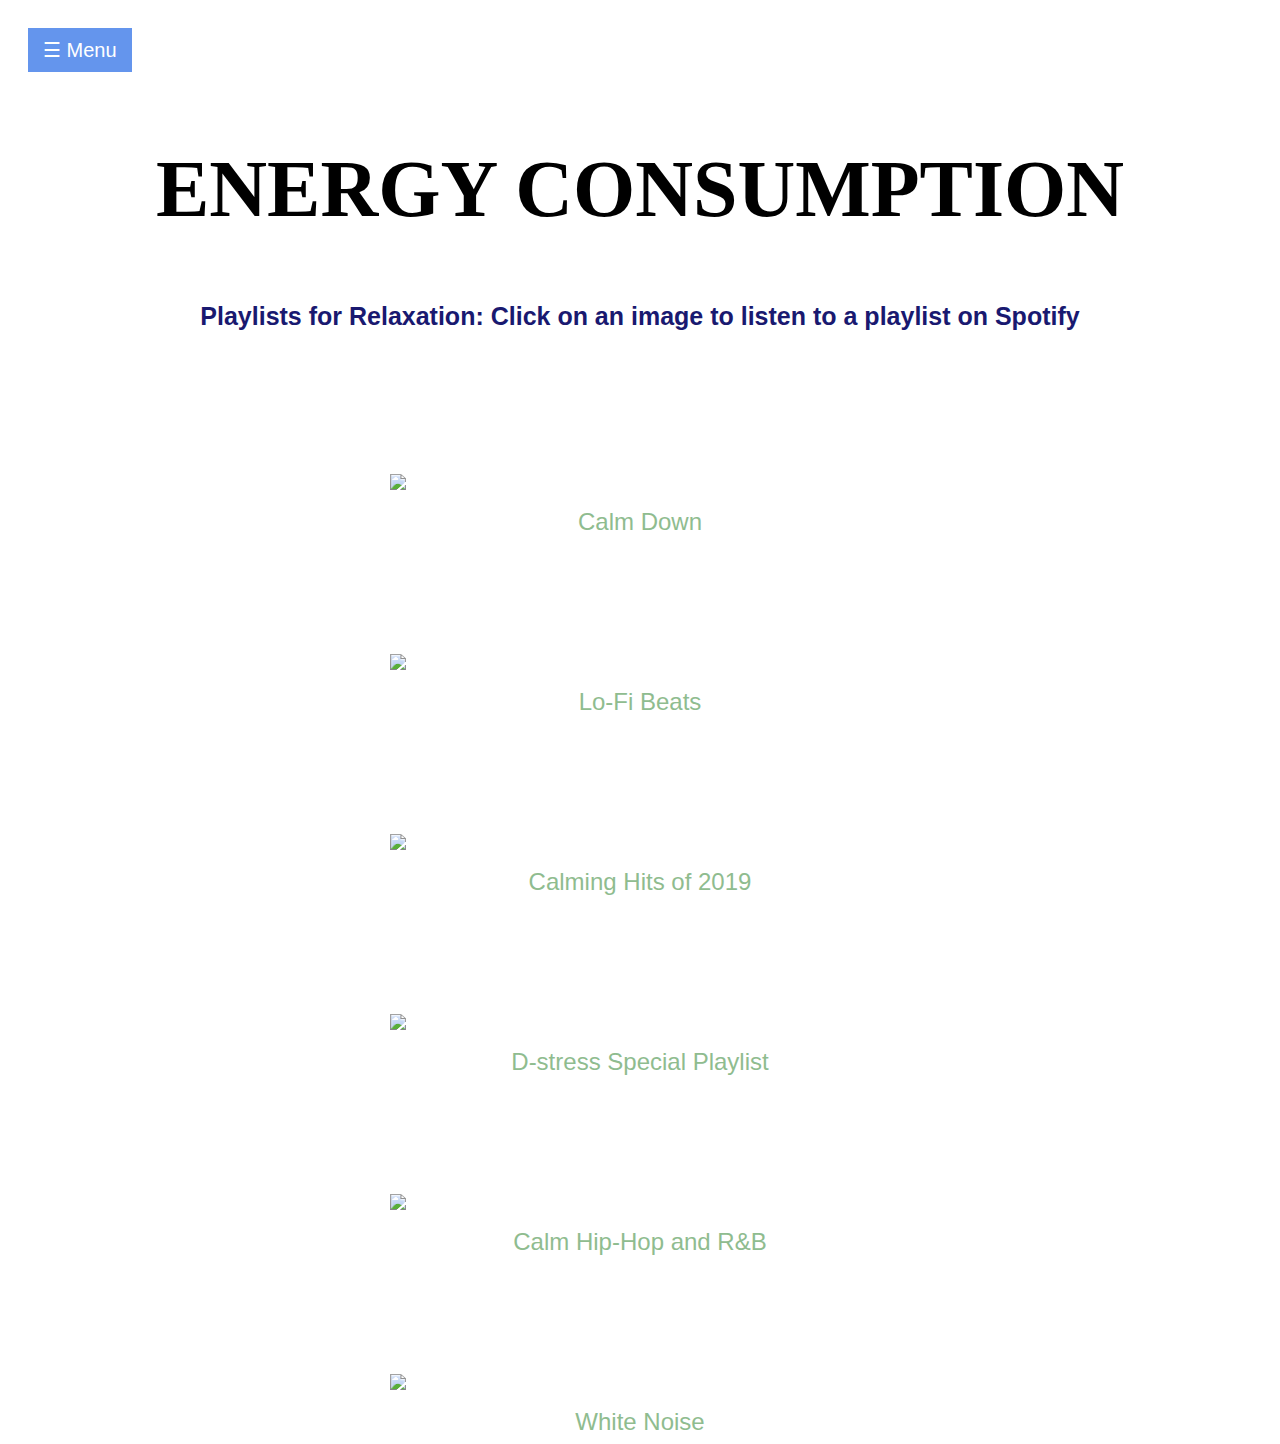
==== energyconsumption.html @ d0eebd02 "Update energyconsumption.html" ====
<!DOCTYPE html>
<html>

  <head>

    <script src= "energyconsumption.js" /></script>
    <link rel= "stylesheet" href="collapsed_sidebar.css">
      <link rel="stylesheet" href="energyconsumption.css">
    <script src="collapsed_sidebar.js" ></script>
    <style>
    a{
      text-decoration:none;
    }
    </style>
    <!-- <link rel="stylesheet" href="energyconsumptionSideBar.css">
    <script src="collapsed_sidebar.js"></script> -->
    <link rel= "stylesheet" href="collapsed_sidebar.css">
    <script src="collapsed_sidebar.js" ></script>

  </head>

  <body>
    <div id="mySidebar" class="sidebar">
  <a href="javascript:void(0)" class="closebtn" onclick="closeNav()">&times;</a>
  <a href="index.html">Home</a>
  <a href="energyconsumption.html">Energy Consumption</a>
  <a href="nuclearenergy.html">Nuclear Energy</a>
</div>


  <div id="main">
  <button class="openbtn" onclick="openNav()">&#9776; Menu</button>
</div>


    <div class="content">
        <center><h2>ENERGY CONSUMPTION</h2></center>
        <h3>Playlists for Relaxation: Click on an image to listen to a playlist on Spotify</h3>

        <div class="container">
        <br><a href="https://open.spotify.com/playlist/37i9dQZF1DX5bjCEbRU4SJ"><img id="rose" src="rose.png" /></a></br>
    <center><h4 id="playlistname" >Calm Down</h4></center>
        <br><a href="https://open.spotify.com/playlist/37i9dQZF1DWWQRwui0ExPn"><img id="cloud" src="cloud1.png" /></a></br>
<center><h4 id="playlistname">Lo-Fi Beats</h4></center>
        <br><a href="https://open.spotify.com/playlist/6tE3AW6VoqOE369KEeP9mC"><img id="seal" src="seal.png" /></a><br>
<center><h4 id="playlistname">Calming Hits of 2019</h4></center>
        <br><a href="https://open.spotify.com/playlist/4UgE7hrp4iOx8DziN9G1TW"><img id="shadow" src="shadow.png" /></a></br>
<center><h4 id="playlistname">D-stress Special Playlist</h4></center>
        <br><a href="https://open.spotify.com/playlist/22W24Aqejs0kAExamqPQJY"><img id="vase" src="vase.png" /></a></br>
<center><h4 id="playlistname">Calm Hip-Hop and R&B</h4></center>
        <br><a href="https://open.spotify.com/album/5w1fdZCLt92tBK1SgH3mYD"><img id="whitenoise" src="whitenoise.png" /></a></br>
<center><h4 id="playlistname">White Noise</h4></center>
      </div>
    </div>






  </body>
</html>
---- collapsed_sidebar.css ----
/* The sidebar menu */
.sidebar {
  height: 100%; /* 100% Full-height */
  width: 0; /* 0 width - change this with JavaScript */
  position: fixed; /* Stay in place */
  z-index: 1; /* Stay on top */
  top: 0;
  left: 0;
/*   background-color: PaleVioletRed; Black */
  overflow-x: hidden; /* Disable horizontal scroll */
  padding-top: 60px; /* Place content 60px from the top */
  transition: 0.5s; /* 0.5 second transition effect to slide in the sidebar */
}

/* The sidebar links */
.sidebar a {
  padding: 8px 8px 8px 32px;
  text-decoration: none;
  font-family: Arial;
  font-size: 25px;
  color: White;
  display: block;
  transition: 0.3s;
}

/* When you mouse over the navigation links, change their color */
.sidebar a:hover {
}

/* Position and style the close button (top right corner) */
.sidebar .closebtn {
  position: absolute;
  top: 0;
  right: 25px;
  font-size: 36px;
  margin-left: 50px;
}

/* The button used to open the sidebar */
.openbtn {
  font-size: 20px;
  cursor: pointer;
  background-color: #111;
/*   color: white; */
  padding: 10px 15px;
  border: none;
  position: fixed;
}

.openbtn:hover {
/*   background-color: #444; */
}

/* Style page content - use this if you want to push the page content to the right when you open the side navigation */
#main {
  transition: margin-left .5s; /* If you want a transition effect */
  padding: 20px;
}

/* On smaller screens, where height is less than 450px, change the style of the sidenav (less padding and a smaller font size) */
@media screen and (max-height: 450px) {
  .sidebar {padding-top: 15px;}
  .sidebar a {font-size: 18px;}
}
---- energyconsumption.css ----
.content {

    width: 100%;
    margin:auto;

  }

  .banner {

    position: absolute;
    height: 100%;
    top: -20px;
    left: 0px;
    right: 0px;
    text-align: center;
    opacity: 0.8;

    max-width: 100%;
    margin: 0;
    overflow:hidden;
  }




#cloud {

  width: 500px;
  display: block;
  margin-left: auto;
  margin-right: auto;
  padding-top: 100px;

}

#rose {

  width: 500px;
  display: block;
  margin-left: auto;
  margin-right: auto;
  padding-top: 100px;

}

#seal {
  width:500px;
  display: block;
  margin-left: auto;
  margin-right: auto;
  padding-top: 100px;

}

#shadow {
  width:500px;
  display: block;
  margin-left: auto;
  margin-right: auto;
  padding-top: 100px;

}

#vase {
  width:500px;
  display: block;
  margin-left: auto;
  margin-right: auto;
  padding-top: 100px;

}
#whitenoise {
  width:500px;
  display: block;
  margin-left: auto;
  margin-right: auto;


  padding-top: 100px;

}

h2 {
  padding-top:30px;
  text-align:center;
  color: SlateGreen;
  font-family:TIMESNEWROMAN;
  font-size:80px;
}

h3 {
  text-align:center;
  
  color:MidnightBlue;
  font-family:Arial;
  font-size:25px;
  font-weight:bolder;
}

h4 {
  text-align:center;

  color:DarkSeaGreen;
  font-family:Arial;
  font-size:24px;
  font-weight:normal;
  max-width: 750px;
  min-width:250px;
  margin: auto;


}






/* The sidebar menu */
.sidebar {
  height: 400px; /* 100% Full-height */
  width: 0; /* 0 width - change this with JavaScript */
  position: fixed; /* Stay in place */
  z-index: 1; /* Stay on top */
  top: 0;
  left: 0;
  background-color: CornflowerBlue !important;
  overflow-x: hidden; /* Disable horizontal scroll */
  padding-top: 60px; /* Place content 60px from the top */
  transition: 0.5s; /* 0.5 second transition effect to slide in the sidebar */
  z-index: 10000;
}

/* The sidebar links */
.sidebar a {
  padding: 8px 8px 8px 32px;
  text-decoration: none;
  font-size: 25px;
  color: White;
  display: block;
  transition: 0.3s;
  z-index: 10000;
}

/* When you mouse over the navigation links, change their color */
.sidebar a:hover {
  color:MidnightBlue!important;
  z-index: 10000;
}

/* Position and style the close button (top right corner) */
.sidebar .closebtn {
  position: absolute;
  top: 0;
  right: 25px;
  font-size: 36px;
  margin-left: 50px;
  z-index: 10000;
}

/* The button used to open the sidebar */
.openbtn {
  font-size: 20px;
  cursor: pointer;
  background-color: CornflowerBlue!important;
  color: white;
  padding: 10px 15px;
  border: none;
  position: fixed;
  z-index:10000;
}

.openbtn:hover {
  background-color:MidnightBlue!important;
  z-index: 10000;
}


/* Style page content - use this if you want to push the page content to the right when you open the side navigation */
#main {
  transition: margin-left .5s; /* If you want a transition effect */
  padding: 20px;
}

/* On smaller screens, where height is less than 450px, change the style of the sidenav (less padding and a smaller font size) */
@media screen and (max-height: 450px) {
  .sidebar {padding-top: 15px;}
  .sidebar a {font-size: 18px;}
}
---- collapsed_sidebar.css ----
/* The sidebar menu */
.sidebar {
  height: 100%; /* 100% Full-height */
  width: 0; /* 0 width - change this with JavaScript */
  position: fixed; /* Stay in place */
  z-index: 1; /* Stay on top */
  top: 0;
  left: 0;
/*   background-color: PaleVioletRed; Black */
  overflow-x: hidden; /* Disable horizontal scroll */
  padding-top: 60px; /* Place content 60px from the top */
  transition: 0.5s; /* 0.5 second transition effect to slide in the sidebar */
}

/* The sidebar links */
.sidebar a {
  padding: 8px 8px 8px 32px;
  text-decoration: none;
  font-family: Arial;
  font-size: 25px;
  color: White;
  display: block;
  transition: 0.3s;
}

/* When you mouse over the navigation links, change their color */
.sidebar a:hover {
}

/* Position and style the close button (top right corner) */
.sidebar .closebtn {
  position: absolute;
  top: 0;
  right: 25px;
  font-size: 36px;
  margin-left: 50px;
}

/* The button used to open the sidebar */
.openbtn {
  font-size: 20px;
  cursor: pointer;
  background-color: #111;
/*   color: white; */
  padding: 10px 15px;
  border: none;
  position: fixed;
}

.openbtn:hover {
/*   background-color: #444; */
}

/* Style page content - use this if you want to push the page content to the right when you open the side navigation */
#main {
  transition: margin-left .5s; /* If you want a transition effect */
  padding: 20px;
}

/* On smaller screens, where height is less than 450px, change the style of the sidenav (less padding and a smaller font size) */
@media screen and (max-height: 450px) {
  .sidebar {padding-top: 15px;}
  .sidebar a {font-size: 18px;}
}
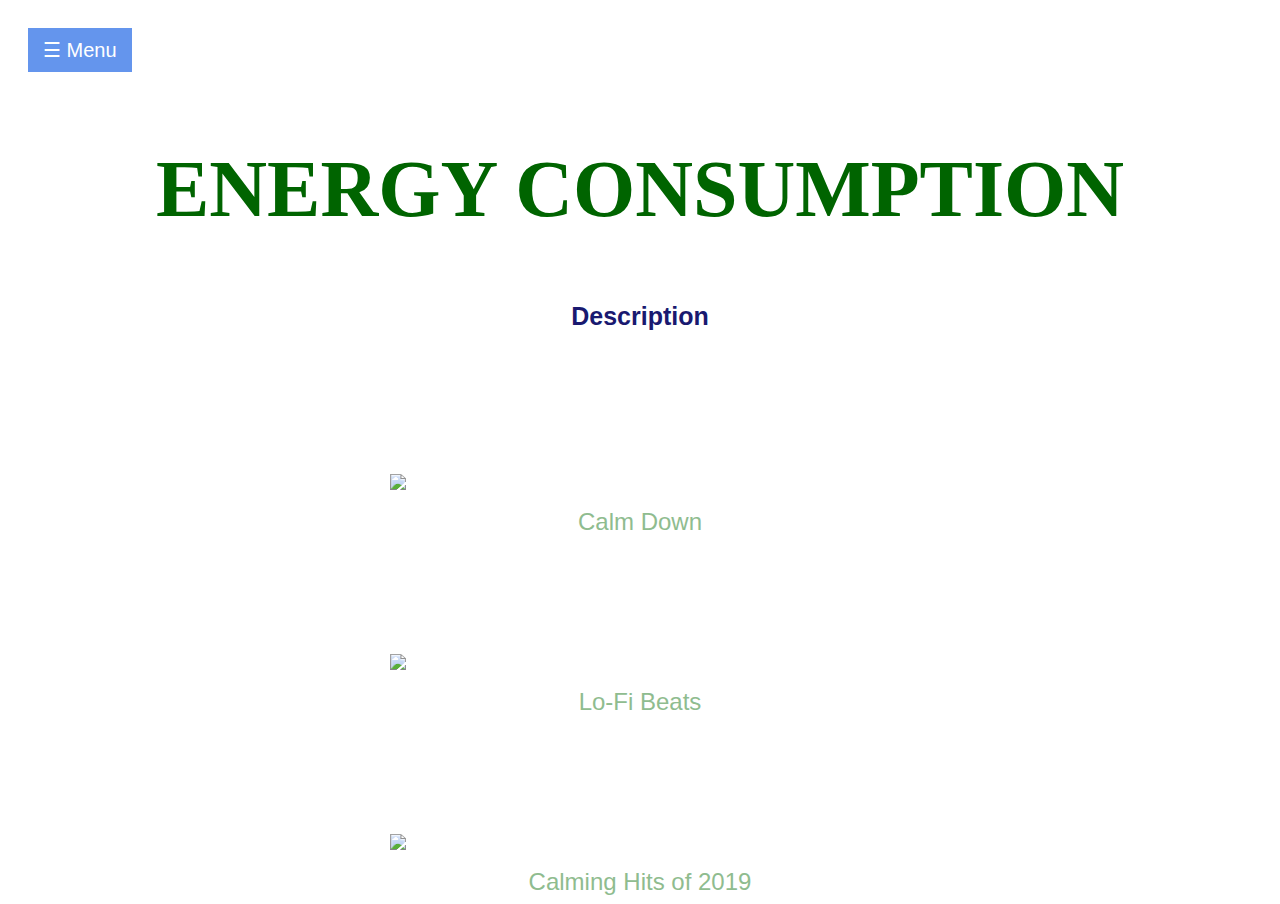
==== commit c7524feb: "Update energyconsumption.html" ====
--- a/energyconsumption.html
+++ b/energyconsumption.html
@@ -35,7 +35,7 @@
 
     <div class="content">
         <center><h2>ENERGY CONSUMPTION</h2></center>
-        <h3>Playlists for Relaxation: Click on an image to listen to a playlist on Spotify</h3>
+        <h3>Description</h3>
 
         <div class="container">
         <br><a href="https://open.spotify.com/playlist/37i9dQZF1DX5bjCEbRU4SJ"><img id="rose" src="rose.png" /></a></br>
@@ -44,19 +44,10 @@
 <center><h4 id="playlistname">Lo-Fi Beats</h4></center>
         <br><a href="https://open.spotify.com/playlist/6tE3AW6VoqOE369KEeP9mC"><img id="seal" src="seal.png" /></a><br>
 <center><h4 id="playlistname">Calming Hits of 2019</h4></center>
-        <br><a href="https://open.spotify.com/playlist/4UgE7hrp4iOx8DziN9G1TW"><img id="shadow" src="shadow.png" /></a></br>
-<center><h4 id="playlistname">D-stress Special Playlist</h4></center>
-        <br><a href="https://open.spotify.com/playlist/22W24Aqejs0kAExamqPQJY"><img id="vase" src="vase.png" /></a></br>
-<center><h4 id="playlistname">Calm Hip-Hop and R&B</h4></center>
-        <br><a href="https://open.spotify.com/album/5w1fdZCLt92tBK1SgH3mYD"><img id="whitenoise" src="whitenoise.png" /></a></br>
-<center><h4 id="playlistname">White Noise</h4></center>
       </div>
     </div>
 
 
 
-
-
-
   </body>
 </html>
--- a/energyconsumption.css
+++ b/energyconsumption.css
@@ -84,7 +84,7 @@
 h2 {
   padding-top:30px;
   text-align:center;
-  color: SlateGreen;
+  color: DarkGreen;
   font-family:TIMESNEWROMAN;
   font-size:80px;
 }
@@ -95,7 +95,6 @@
   color:MidnightBlue;
   font-family:Arial;
   font-size:25px;
-  font-weight:bolder;
 }
 
 h4 {
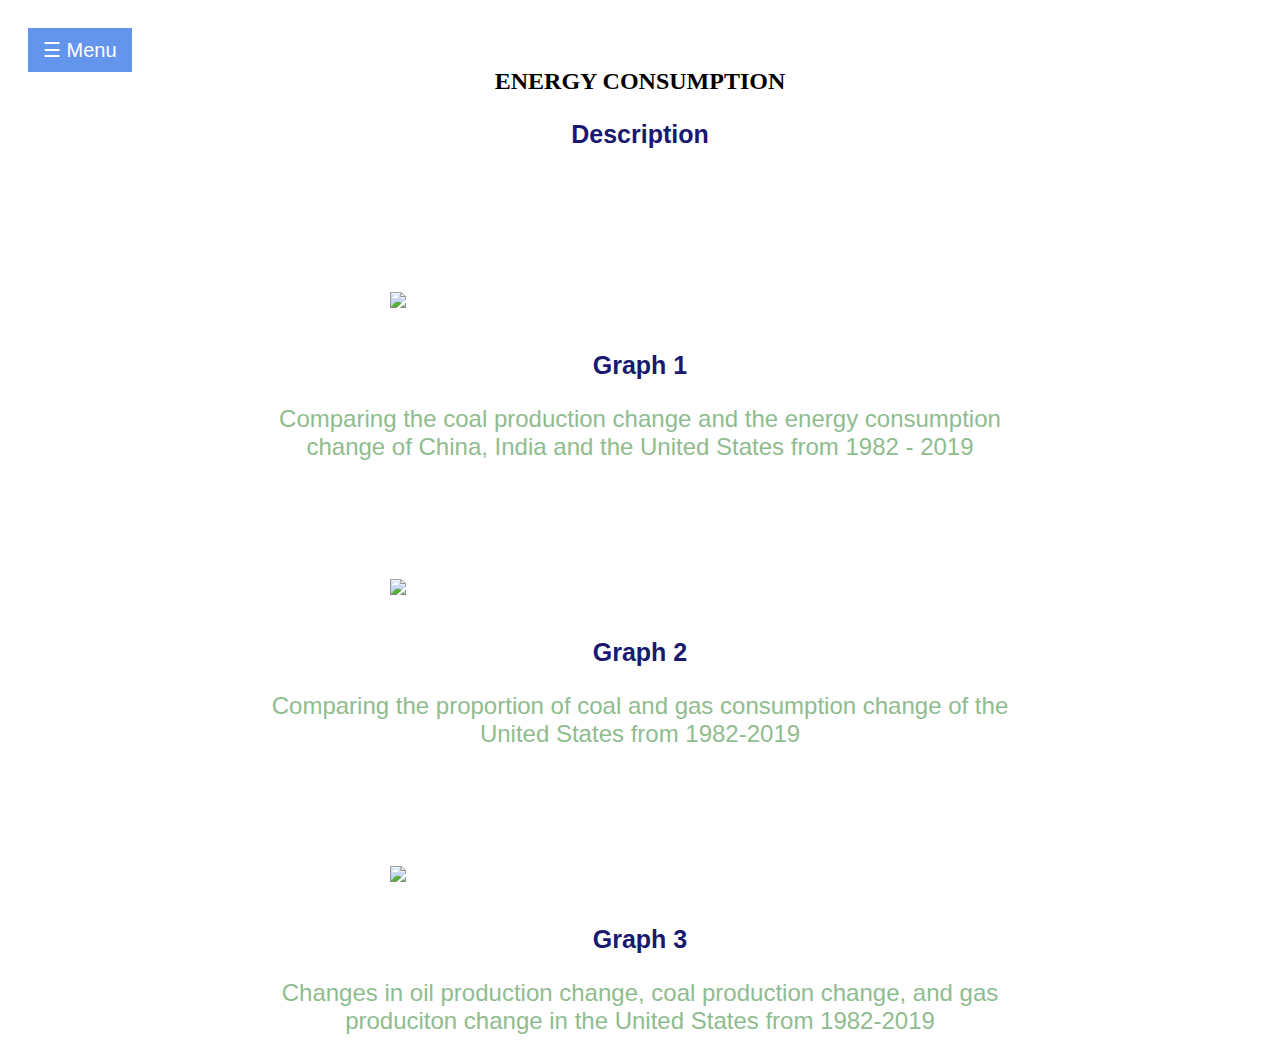
==== commit fe81ca4b: "Update energyconsumption.html" ====
--- a/energyconsumption.html
+++ b/energyconsumption.html
@@ -39,11 +39,14 @@
 
         <div class="container">
         <br><a href="https://open.spotify.com/playlist/37i9dQZF1DX5bjCEbRU4SJ"><img id="rose" src="rose.png" /></a></br>
-    <center><h4 id="playlistname" >Calm Down</h4></center>
+      <center><h3>Graph 1</h3></center>
+    <center><h4 id="description" >Comparing the coal production change and the energy consumption change of China, India and the United States from 1982 - 2019</h4></center>
         <br><a href="https://open.spotify.com/playlist/37i9dQZF1DWWQRwui0ExPn"><img id="cloud" src="cloud1.png" /></a></br>
-<center><h4 id="playlistname">Lo-Fi Beats</h4></center>
+      <center><h3>Graph 2</h3></center>
+<center><h4 id="description">Comparing the proportion of coal and gas consumption change of the United States from 1982-2019</h4></center>
         <br><a href="https://open.spotify.com/playlist/6tE3AW6VoqOE369KEeP9mC"><img id="seal" src="seal.png" /></a><br>
-<center><h4 id="playlistname">Calming Hits of 2019</h4></center>
+      <center><h3>Graph 3</h3></center>
+<center><h4 id="description">Changes in oil production change, coal production change, and gas produciton change in the United States from 1982-2019</h4></center>
       </div>
     </div>
 
--- a/energyconsumption.css
+++ b/energyconsumption.css
@@ -6,7 +6,7 @@
 
   }
 
-  .banner {
+/*   .banner {
 
     position: absolute;
     height: 100%;
@@ -21,7 +21,7 @@
     overflow:hidden;
   }
 
-
+ */
 
 
 #cloud {
@@ -52,7 +52,7 @@
   padding-top: 100px;
 
 }
-
+/* 
 #shadow {
   width:500px;
   display: block;
@@ -78,7 +78,7 @@
 
 
   padding-top: 100px;
-
+ */
 }
 
 h2 {
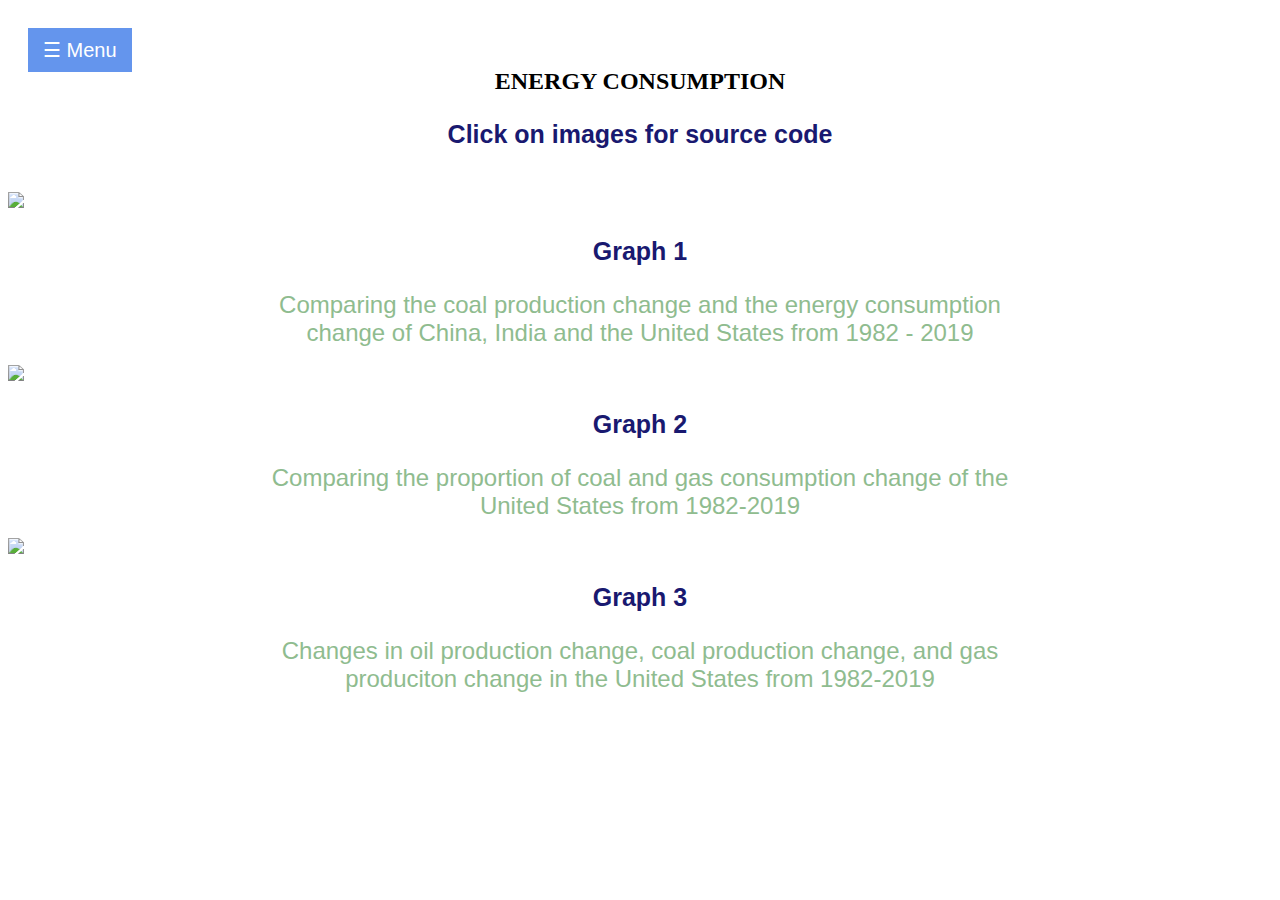
==== commit 6677e8c0: "Update energyconsumption.html" ====
--- a/energyconsumption.html
+++ b/energyconsumption.html
@@ -35,16 +35,17 @@
 
     <div class="content">
         <center><h2>ENERGY CONSUMPTION</h2></center>
-        <h3>Description</h3>
+       <center><h3>Click on images for source code</h3></center>
+      
 
         <div class="container">
-        <br><a href="https://open.spotify.com/playlist/37i9dQZF1DX5bjCEbRU4SJ"><img id="rose" src="rose.png" /></a></br>
+        <br><a href="https://colab.research.google.com/drive/1IxF7ZgmHFeIlNl-Miz7fQ0p6XtqR0BTv?usp=sharing"><img id="g1" src="g1.png" /></a></br>
       <center><h3>Graph 1</h3></center>
     <center><h4 id="description" >Comparing the coal production change and the energy consumption change of China, India and the United States from 1982 - 2019</h4></center>
-        <br><a href="https://open.spotify.com/playlist/37i9dQZF1DWWQRwui0ExPn"><img id="cloud" src="cloud1.png" /></a></br>
+        <br><a href="https://colab.research.google.com/drive/1IxF7ZgmHFeIlNl-Miz7fQ0p6XtqR0BTv?usp=sharing"><img id="g2" src="g2.png" /></a></br>
       <center><h3>Graph 2</h3></center>
 <center><h4 id="description">Comparing the proportion of coal and gas consumption change of the United States from 1982-2019</h4></center>
-        <br><a href="https://open.spotify.com/playlist/6tE3AW6VoqOE369KEeP9mC"><img id="seal" src="seal.png" /></a><br>
+        <br><a href="https://colab.research.google.com/drive/1IxF7ZgmHFeIlNl-Miz7fQ0p6XtqR0BTv?usp=sharing"><img id="g3" src="g3.png" /></a><br>
       <center><h3>Graph 3</h3></center>
 <center><h4 id="description">Changes in oil production change, coal production change, and gas produciton change in the United States from 1982-2019</h4></center>
       </div>
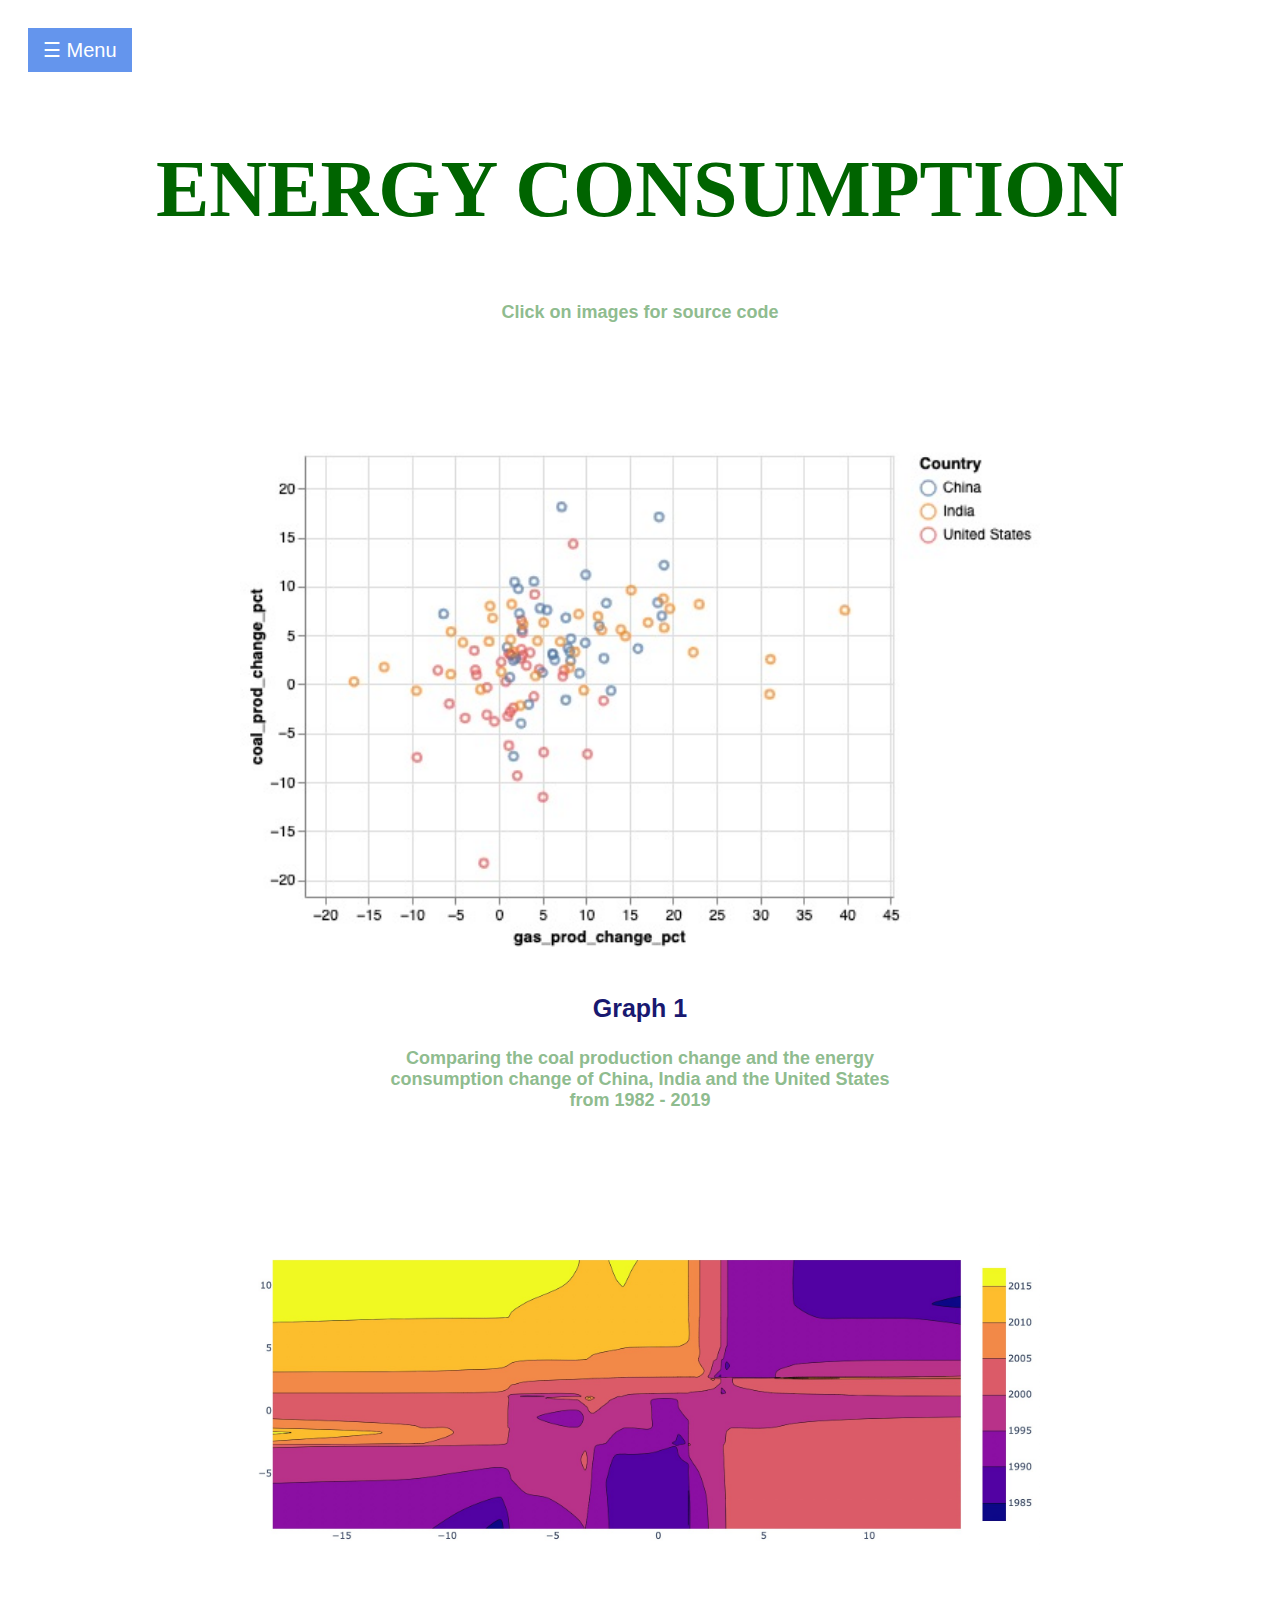
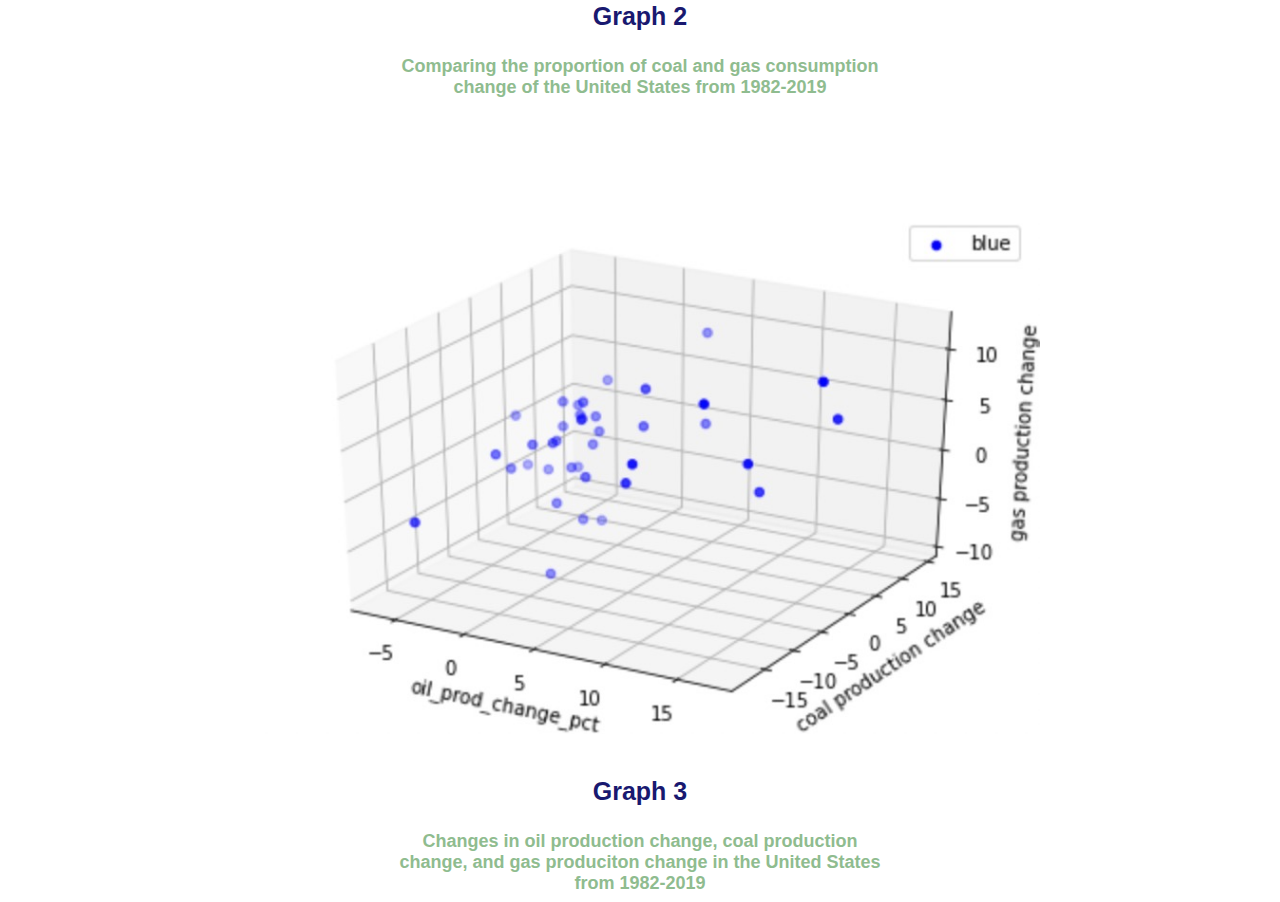
==== commit 5cfaf9e0: "Update energyconsumption.html" ====
--- a/energyconsumption.html
+++ b/energyconsumption.html
@@ -35,17 +35,17 @@
 
     <div class="content">
         <center><h2>ENERGY CONSUMPTION</h2></center>
-       <center><h3>Click on images for source code</h3></center>
+       <center><h4>Click on images for source code</h4></center>
       
 
         <div class="container">
-        <br><a href="https://colab.research.google.com/drive/1IxF7ZgmHFeIlNl-Miz7fQ0p6XtqR0BTv?usp=sharing"><img id="g1" src="g1.png" /></a></br>
+        <br><a href="https://colab.research.google.com/drive/1IxF7ZgmHFeIlNl-Miz7fQ0p6XtqR0BTv?usp=sharing"><img id="g1" src="g1.jpg" /></a></br>
       <center><h3>Graph 1</h3></center>
     <center><h4 id="description" >Comparing the coal production change and the energy consumption change of China, India and the United States from 1982 - 2019</h4></center>
-        <br><a href="https://colab.research.google.com/drive/1IxF7ZgmHFeIlNl-Miz7fQ0p6XtqR0BTv?usp=sharing"><img id="g2" src="g2.png" /></a></br>
+        <br><a href="https://colab.research.google.com/drive/1IxF7ZgmHFeIlNl-Miz7fQ0p6XtqR0BTv?usp=sharing"><img id="g2" src="g2.jpg" /></a></br>
       <center><h3>Graph 2</h3></center>
 <center><h4 id="description">Comparing the proportion of coal and gas consumption change of the United States from 1982-2019</h4></center>
-        <br><a href="https://colab.research.google.com/drive/1IxF7ZgmHFeIlNl-Miz7fQ0p6XtqR0BTv?usp=sharing"><img id="g3" src="g3.png" /></a><br>
+        <br><a href="https://colab.research.google.com/drive/1IxF7ZgmHFeIlNl-Miz7fQ0p6XtqR0BTv?usp=sharing"><img id="g3" src="g3.jpg" /></a><br>
       <center><h3>Graph 3</h3></center>
 <center><h4 id="description">Changes in oil production change, coal production change, and gas produciton change in the United States from 1982-2019</h4></center>
       </div>
--- a/energyconsumption.css
+++ b/energyconsumption.css
@@ -6,27 +6,10 @@
 
   }
 
-/*   .banner {
 
-    position: absolute;
-    height: 100%;
-    top: -20px;
-    left: 0px;
-    right: 0px;
-    text-align: center;
-    opacity: 0.8;
+#g1 {
 
-    max-width: 100%;
-    margin: 0;
-    overflow:hidden;
-  }
-
- */
-
-
-#cloud {
-
-  width: 500px;
+  width: 800px;
   display: block;
   margin-left: auto;
   margin-right: auto;
@@ -34,9 +17,9 @@
 
 }
 
-#rose {
+#g2 {
 
-  width: 500px;
+  width: 800px;
   display: block;
   margin-left: auto;
   margin-right: auto;
@@ -44,17 +27,8 @@
 
 }
 
-#seal {
-  width:500px;
-  display: block;
-  margin-left: auto;
-  margin-right: auto;
-  padding-top: 100px;
-
-}
-/* 
-#shadow {
-  width:500px;
+#g3 {
+  width:800px;
   display: block;
   margin-left: auto;
   margin-right: auto;
@@ -62,24 +36,6 @@
 
 }
 
-#vase {
-  width:500px;
-  display: block;
-  margin-left: auto;
-  margin-right: auto;
-  padding-top: 100px;
-
-}
-#whitenoise {
-  width:500px;
-  display: block;
-  margin-left: auto;
-  margin-right: auto;
-
-
-  padding-top: 100px;
- */
-}
 
 h2 {
   padding-top:30px;
@@ -102,9 +58,8 @@
 
   color:DarkSeaGreen;
   font-family:Arial;
-  font-size:24px;
-  font-weight:normal;
-  max-width: 750px;
+  font-size:18px;
+  max-width: 500px;
   min-width:250px;
   margin: auto;
 
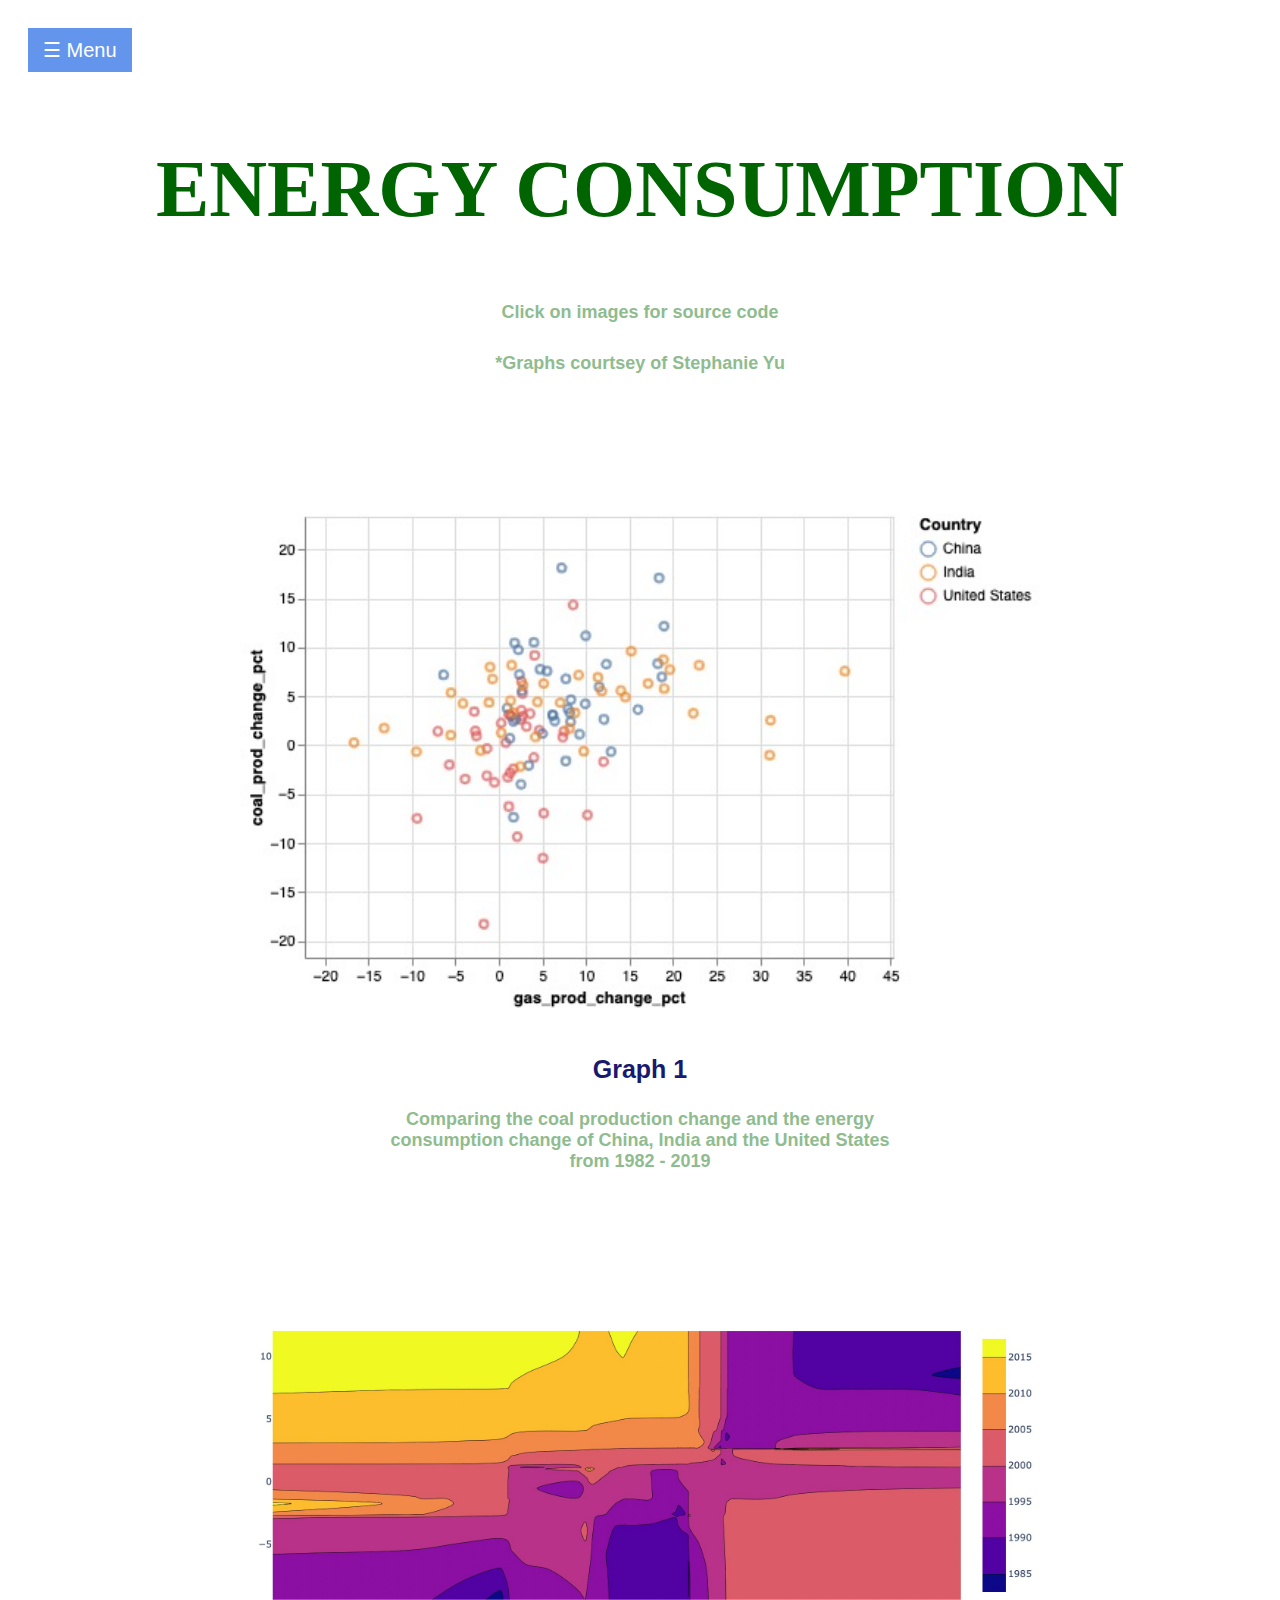
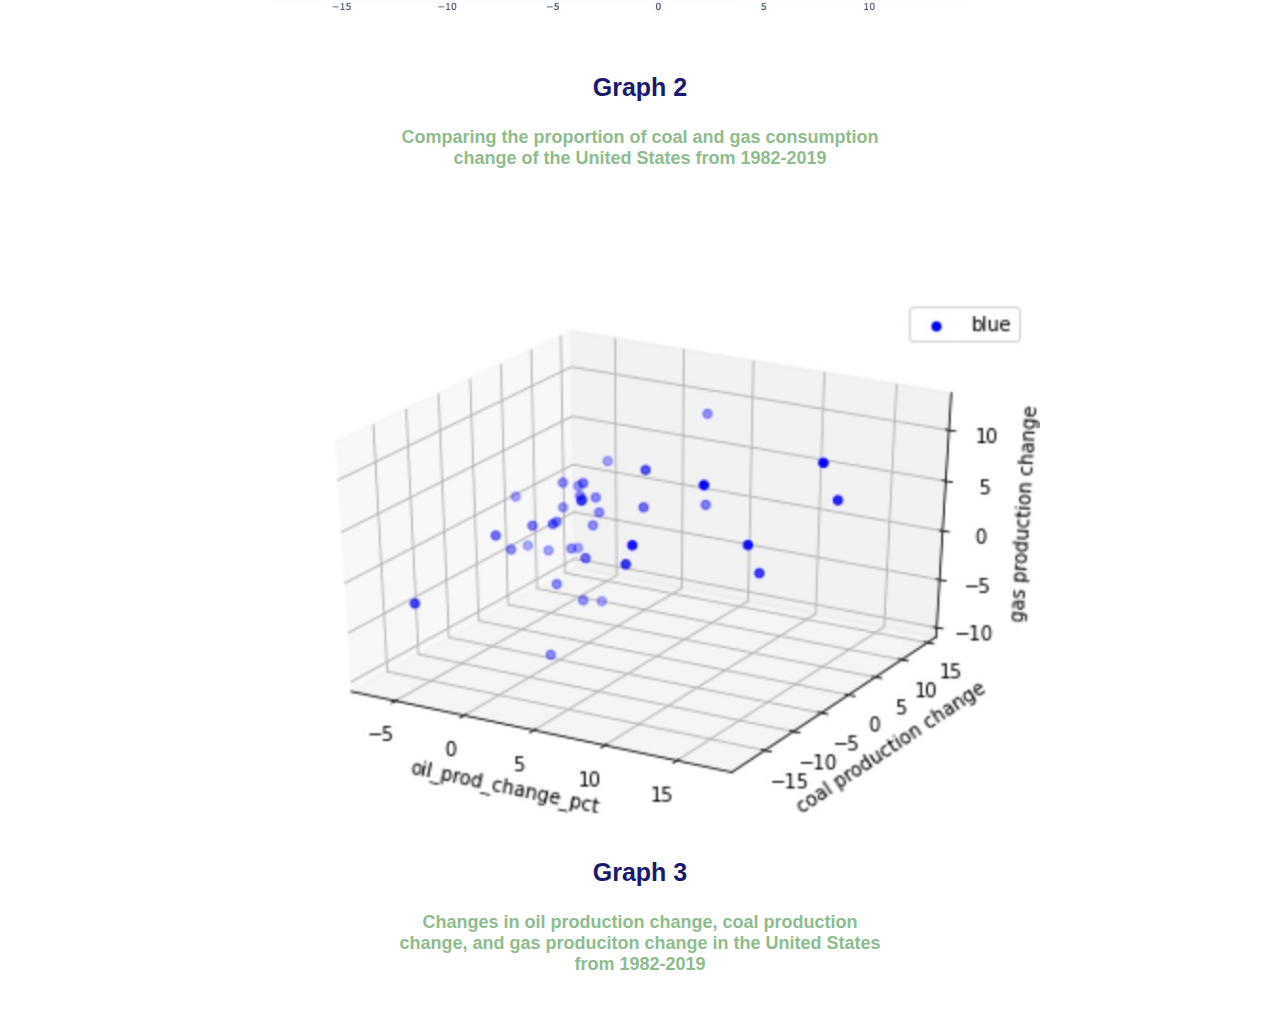
==== commit b44927dd: "Update energyconsumption.html" ====
--- a/energyconsumption.html
+++ b/energyconsumption.html
@@ -36,6 +36,7 @@
     <div class="content">
         <center><h2>ENERGY CONSUMPTION</h2></center>
        <center><h4>Click on images for source code</h4></center>
+      <center><h4>*Graphs courtsey of Stephanie Yu</h4></center>
       
 
         <div class="container">
--- a/energyconsumption.css
+++ b/energyconsumption.css
@@ -13,7 +13,7 @@
   display: block;
   margin-left: auto;
   margin-right: auto;
-  padding-top: 100px;
+  padding-top: 80px;
 
 }
 
@@ -23,7 +23,7 @@
   display: block;
   margin-left: auto;
   margin-right: auto;
-  padding-top: 100px;
+  padding-top: 80px;
 
 }
 
@@ -32,7 +32,7 @@
   display: block;
   margin-left: auto;
   margin-right: auto;
-  padding-top: 100px;
+  padding-top: 80px;
 
 }
 
@@ -55,13 +55,13 @@
 
 h4 {
   text-align:center;
-
   color:DarkSeaGreen;
   font-family:Arial;
   font-size:18px;
   max-width: 500px;
   min-width:250px;
   margin: auto;
+  padding-bottom: 30px;
 
 
 }
